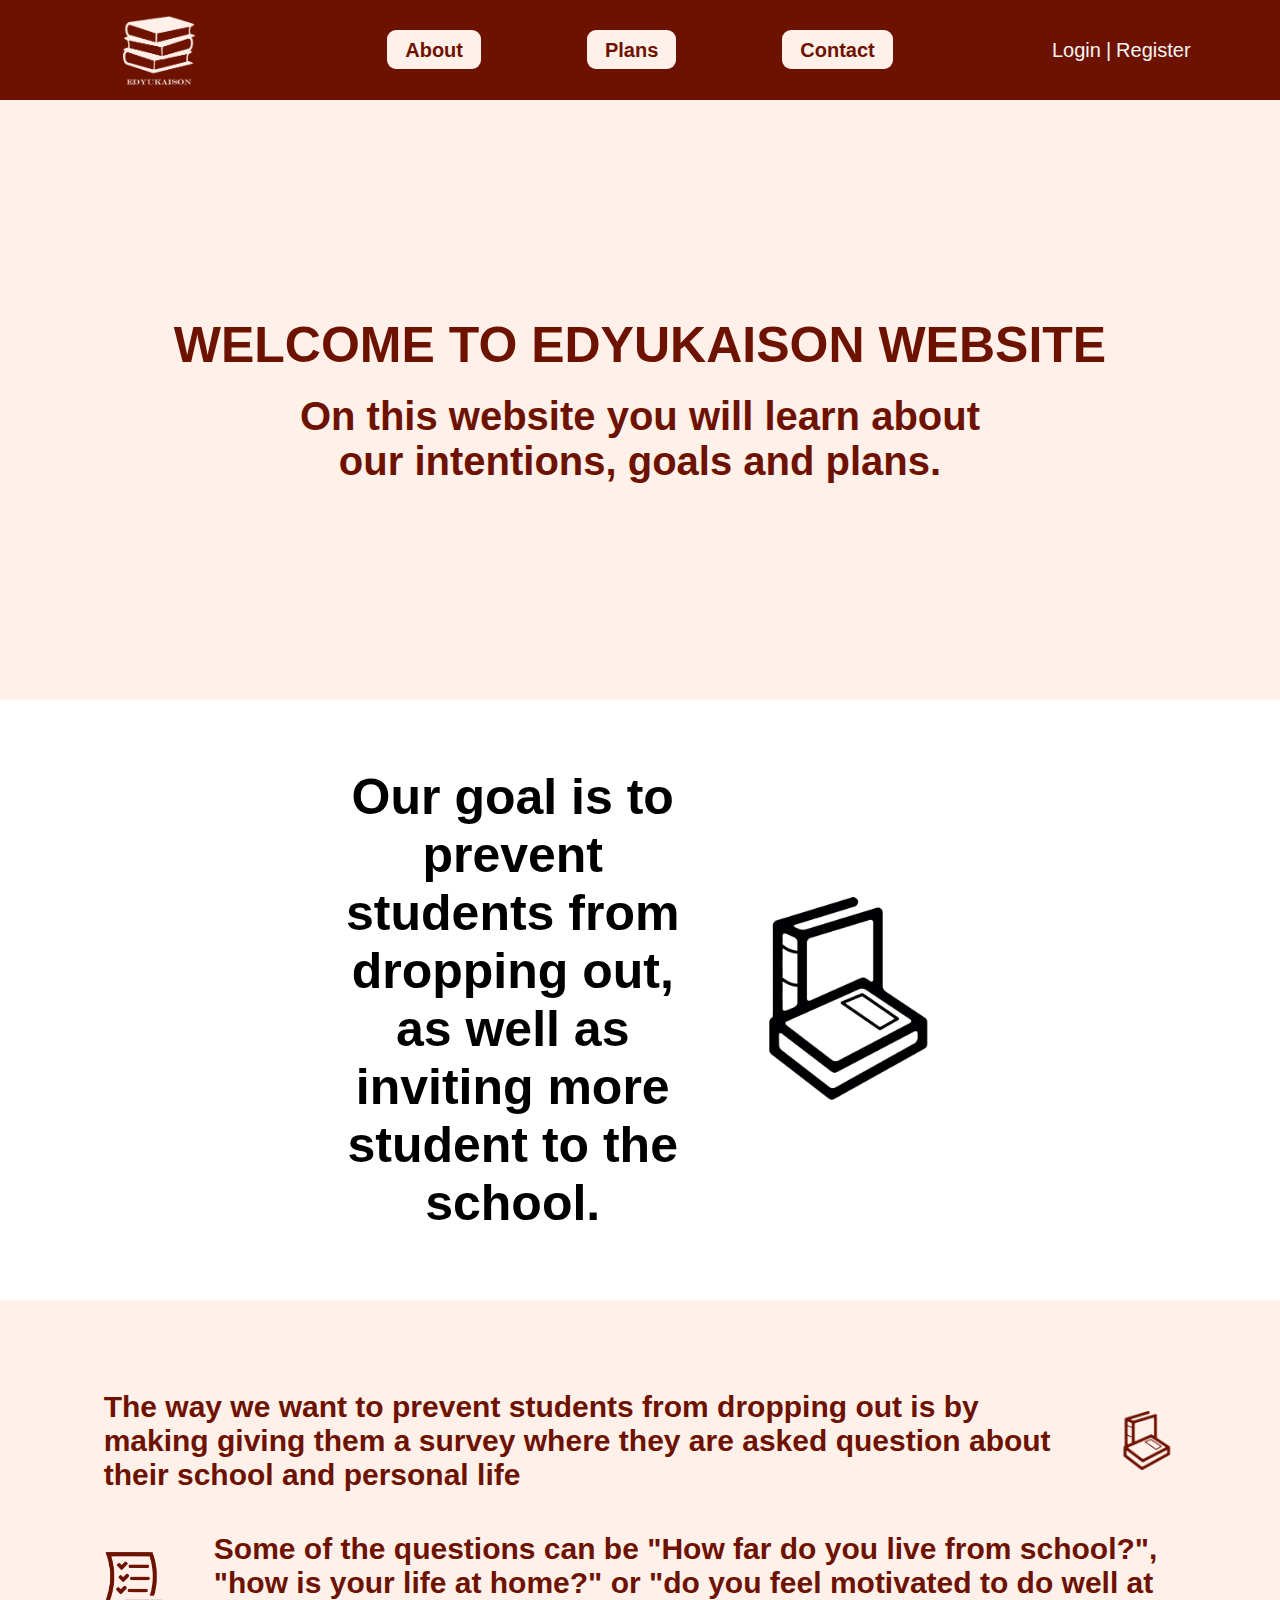
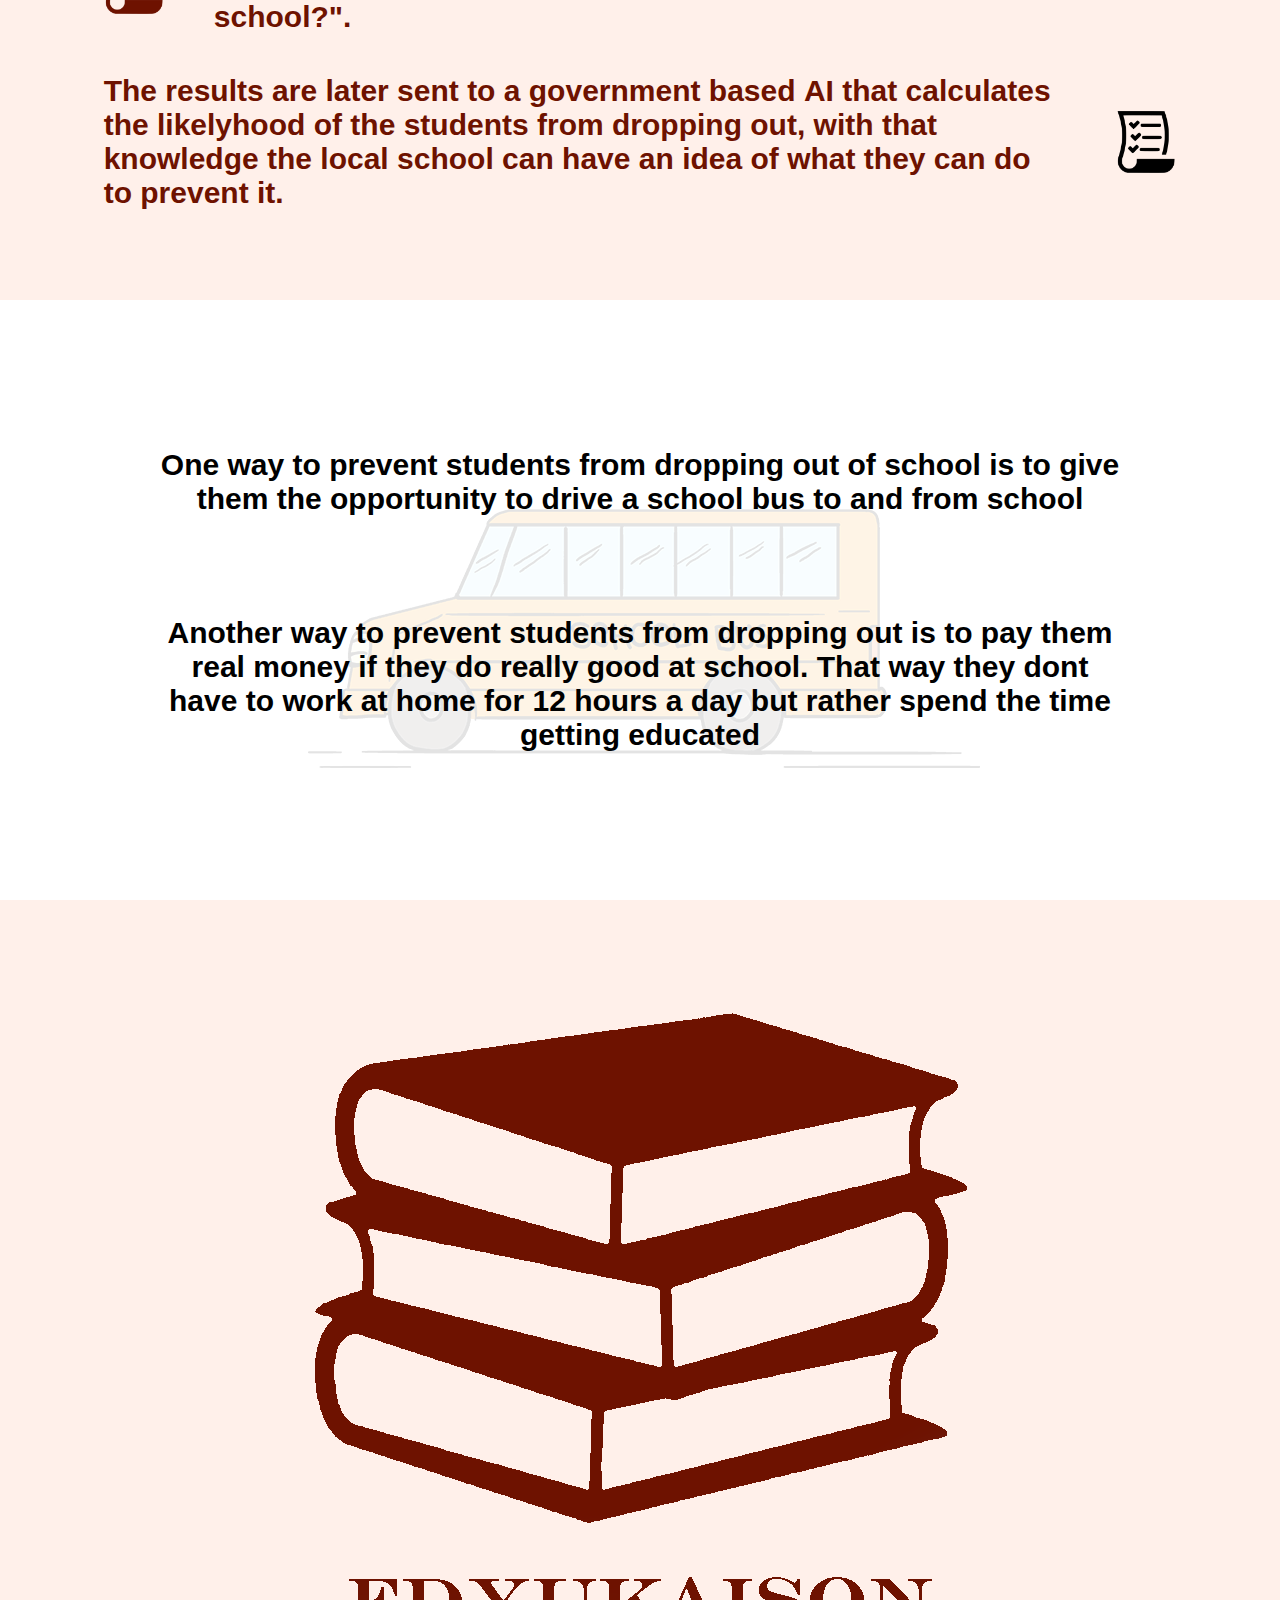
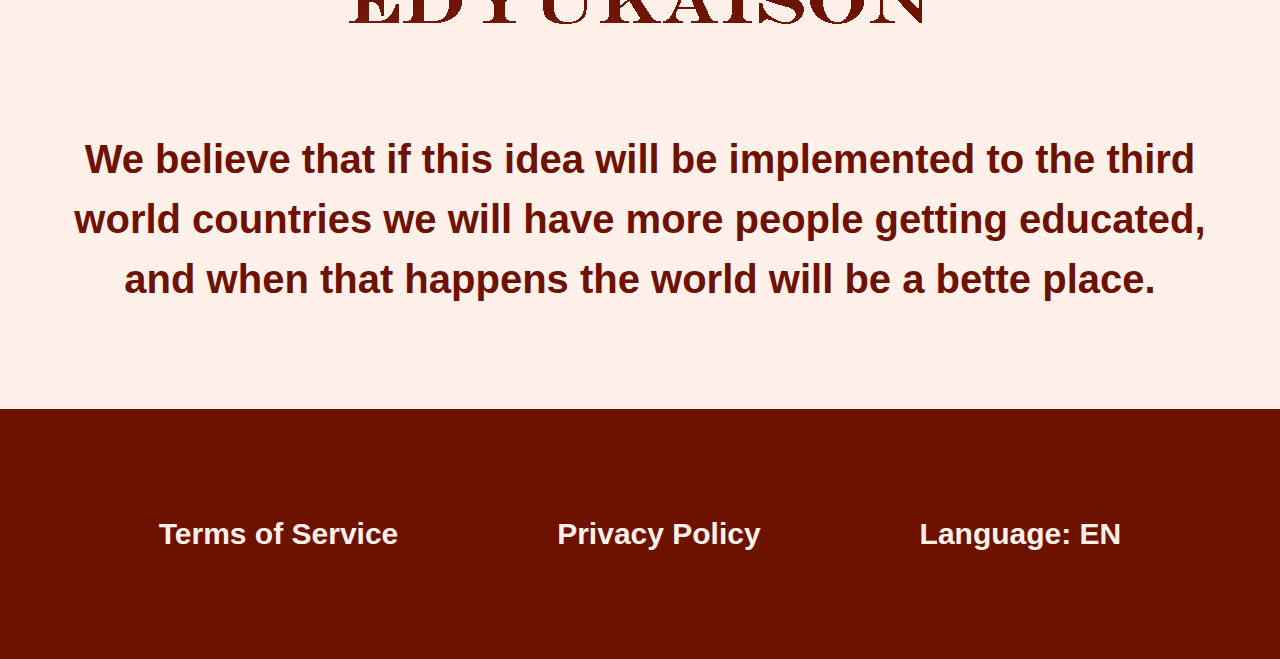
==== index.html @ 0a2b4a17 "Innovation" ====
<!DOCTYPE html>
<html lang="en">

<head>
  <meta charset="UTF-8">
  <meta name="viewport" content="width=device-width, initial-scale=1.0">
  <title>index</title>
  <link rel="stylesheet" href="styles/styles.css">
  <link href="https://fonts.googleapis.com/css2?family=Roboto:wght@100;300;400;500;700;900&display=swap" rel="stylesheet">
</head>

<body>
  <header>
    <div class="wrapper">
      <div class="logo-container">
        <a href="#">
          <img src="images/EDYUKAISON-logo.png" alt="Logo-image">
        </a>
      </div>

      <nav class="nav-header">
        <ul>
          <li><a href="#">About</a></li>
          <li><a href="#">Plans</a></li>
          <li><a href="#">Contact</a></li>
        </ul>
      </nav>

      <div class="log-in-out">
        <a href="#">Login</a>
        <span class="login-register-spacing">|</span>
        <a href="#">Register</a>
      </div>
    </div>
  </header>

  <main>
    <section>
      <h1>
        WELCOME TO EDYUKAISON WEBSITE
      </h1>
      
      <p>
        On this website you will learn about our intentions, goals and plans.
      </p>
    </section>
    
    <section>
      <div class="wrapper">
        <div class="section-2-container">
          <div class="text">
            Our goal is to prevent students from dropping out, as well as inviting more student to the school.
          </div>

          <div class="image-content">
            <img src="images/book-icon.png" alt="">
          </div>
        </div>
      </div>
    </section>

    <section>
      <div class="wrapper">
        <div class="section-3-container">
          <div class="container-1">
            <p>
              The way we want to <b>prevent students from dropping out</b> is by making giving them a <b>survey</b> where they are asked <b>question</b> about their school and personal life
            </p>
            <img src="images/book-icon-2.png" alt="list-icon">
          </div>

          <div class="container-2">
            <img src="images/list-icon-2.png" alt="list-icon">
            <p>
              Some of the questions can be <b>"How far do you live from school?", "how is your life at home?"</b> or <b>"do you feel motivated to do well at school?"</b>.
            </p>
          </div>

          <div class="container-3">
            <p>
              The results are later sent to a government based <b>AI</b> that calculates the likelyhood of the students from dropping out, with that knowledge the <b>local school</b> can have an idea of what they can do to <b>prevent it</b>.              
            </p>
            <img src="images/list-icon.png" alt="list-icon">
          </div>
        </div>
      </div>
    </section>

    <section>
      <div class="wrapper" style="position: relative;">
        <img src="images/school-bus.png" alt="School Bus Image">

        <div class="section-4-container">
          <p>
            One way to prevent students from dropping out of school is to give them the opportunity to drive a school bus to and from school
          </p>

          <p>
            Another way to prevent students from dropping out is to pay them real money if they do really good at school. That way they dont have to work at home for 12 hours a day but rather spend the time getting educated
          </p>
        </div>
      </div>
    </section>

    <section>
      <div class="wrapper">
        <div class="section-5-container">
          <img src="images/EDYUKAISON-logo-2.png" alt="Logo-image">
          
          <p>
            We believe that if this idea will be implemented to the third world countries we will have more people getting educated, and when that happens the world will be a bette place.
          </p>
        </div>
      </div>
    </section>

    <footer>
      <div class="wrapper">
        <div class="footer-container">
          <nav class="nav-footer">
            <ul>
              <li><a href="#">Terms of Service</a></li>
              <li><a href="#">Privacy Policy</a></li>
              <li><a href="#">Language: EN</a></li>
            </ul>
          </nav>
        </div>
      </div>
    </footer>
  </main>
</body>

</html>
---- styles/styles.css ----
*, *::before, *::after {
  margin: 0;
  padding: 0;
  list-style: none;
  text-decoration: none;
  box-sizing: border-box;
  font-family: 'DM Sans', sans-serif;
}
  
body {
  overflow-x: hidden;
}

header {
  height: 100px;
  background-color: #6e1200;
  color: whitesmoke;
}

.wrapper {
  display: flex;
  justify-content: center;
  width: 94vw;
  height: 100%;
  max-width: 1500px;
  margin: auto;
}

.logo-container {
  width: 20%;
  display: flex;
  justify-content: center;
  align-items: center;
}

.logo-container a img {
  width: 20%;
  display: flex;
  justify-content: center;
  align-items: center;
}

.logo-container a img {
  width: 30%;
  margin: auto;
}

.nav-header {
  width: 60%;
  display: flex;
  align-items: center;
  justify-content: center;
}

.nav-header ul {
  width: 70%;
  display: flex;
  justify-content: space-between;
  align-items: center;
}

.nav-header ul li a {
  padding: .7vw 1.4vw;
  font-size: 20px;
  font-weight: 700;
  background-color: #fff0ea;
  color: #6e1200;
  border-radius: 9px;
}

.log-in-out {
  font-size: 20px;
  width: 20%;
  display: flex;
  justify-content: center;
  align-items: center;
}

.log-in-out a {
  color: whitesmoke;  
}

.login-register-spacing {
  margin: 0px 5px;
}

/* header ends */

/* main starts */

section {
  display: flex;
  align-items: center;
  justify-content: center;
}

section:nth-child(1) {
  color: #6e1200;
  flex-direction: column;
  min-height: 600px;
  background-color: #fff0ea;
}

section:nth-child(1) h1 {
  font-size: 50px;
  font-weight: 900;
}

section:nth-child(1) p {
  font-size: 40px;
  font-weight: 700;
  width: 70vw;
  max-width: 700px;
  text-align: center;
  margin-top: 20px;
}

section:nth-child(2) {
  color: #6e1200;
  flex-direction: column;
  min-height: 600px;
}

section:nth-child(2) {
  display: flex;
  justify-content: center;
  align-items: center;
  width: 100%;
}

.section-2-container {
  display: flex;
  justify-content: center;
  align-items: center;
}

.section-2-container .text {
  max-width: 30%;
  font-size: 50px;
  font-weight: 700;
  color: rgb(0, 0, 0);
  text-align: center;
}

.section-2-container .image-content {
  max-width: 17%;
  display: flex;
  justify-content: center;
  align-items: center;
  margin-left: 50px;
}

.section-2-container .image-content img {
  max-width: 100%;
}

section:nth-child(3) {
  color: #6e1200;
  background-color: rgb(255, 240, 234);
}

.section-3-container {
  display: flex;
  justify-content: center;
  align-items: center;
  flex-direction: column;
  min-height: 600px;
  font-size: 30px;
  font-weight:700;
  width: auto;
}

.section-3-container .container-1,
.section-3-container .container-2,
.section-3-container .container-3 {
  display: flex;
  align-items: center;
  margin: 20px 0px;
  justify-content: center;
}

/* .section-3-container .container-2 {
}

.section-3-container .container-3 {
} */


.section-3-container div img {
  width: 5%;
  margin: auto;
  margin-left: 50px;
  margin-right: 0;
}

.section-3-container div:nth-child(2) img {
  margin-left: 0;
  margin-right: 50px;
}

.section-3-container div p {
  width: 80%;
}

section:nth-child(4) .wrapper {
  height: 600px;
  overflow: hidden;
}

section:nth-child(4) img {
  position: absolute;  
}

.section-4-container {
  display: flex;
  align-items: center;
  justify-content: center;
  flex-direction: column;
  position: absolute;
  top: 0;
  left: 0;
  width: 100%;
  height: 100%;
}

.section-4-container p {
  font-weight: 700;
  max-width: 80%;
  font-size: 30px;
  text-align: center;
}

.section-4-container p:nth-child(1) {
  margin-bottom: 50px;
}

.section-4-container p:nth-child(2) {
  margin-top: 50px;
}

section:nth-child(5) {
  background-color: rgb(255, 240, 234);
}

.section-5-container {
  display: flex;
  align-items: center;
  justify-content: center;
  flex-direction: column;
  min-height: 900px;
}

.section-5-container img {
  margin-top: 100px;
}

.section-5-container p {
  color: #6e1200;
  margin-top: 100px;
  margin-bottom: 100px;
  font-weight: 900;
  line-height: 60px;
  font-size: 40px;
  text-align: center;
}

/* main ends */

/* footer starts */

footer {
  background-color: #6e1200;
}

.footer-container {
  display: flex;
  align-items: center;
  justify-content: center;
  height: 250px;
  width: 100%;
}

.nav-footer {
  width: 100%;
}

.nav-footer ul {
  display: flex;
  align-items: center;
  justify-content: space-between;
  width: 80%;
  margin: auto;
}

.nav-footer ul li a {
  color: rgb(255, 240, 234);
  font-size: 30px;
  font-weight: 700;
}
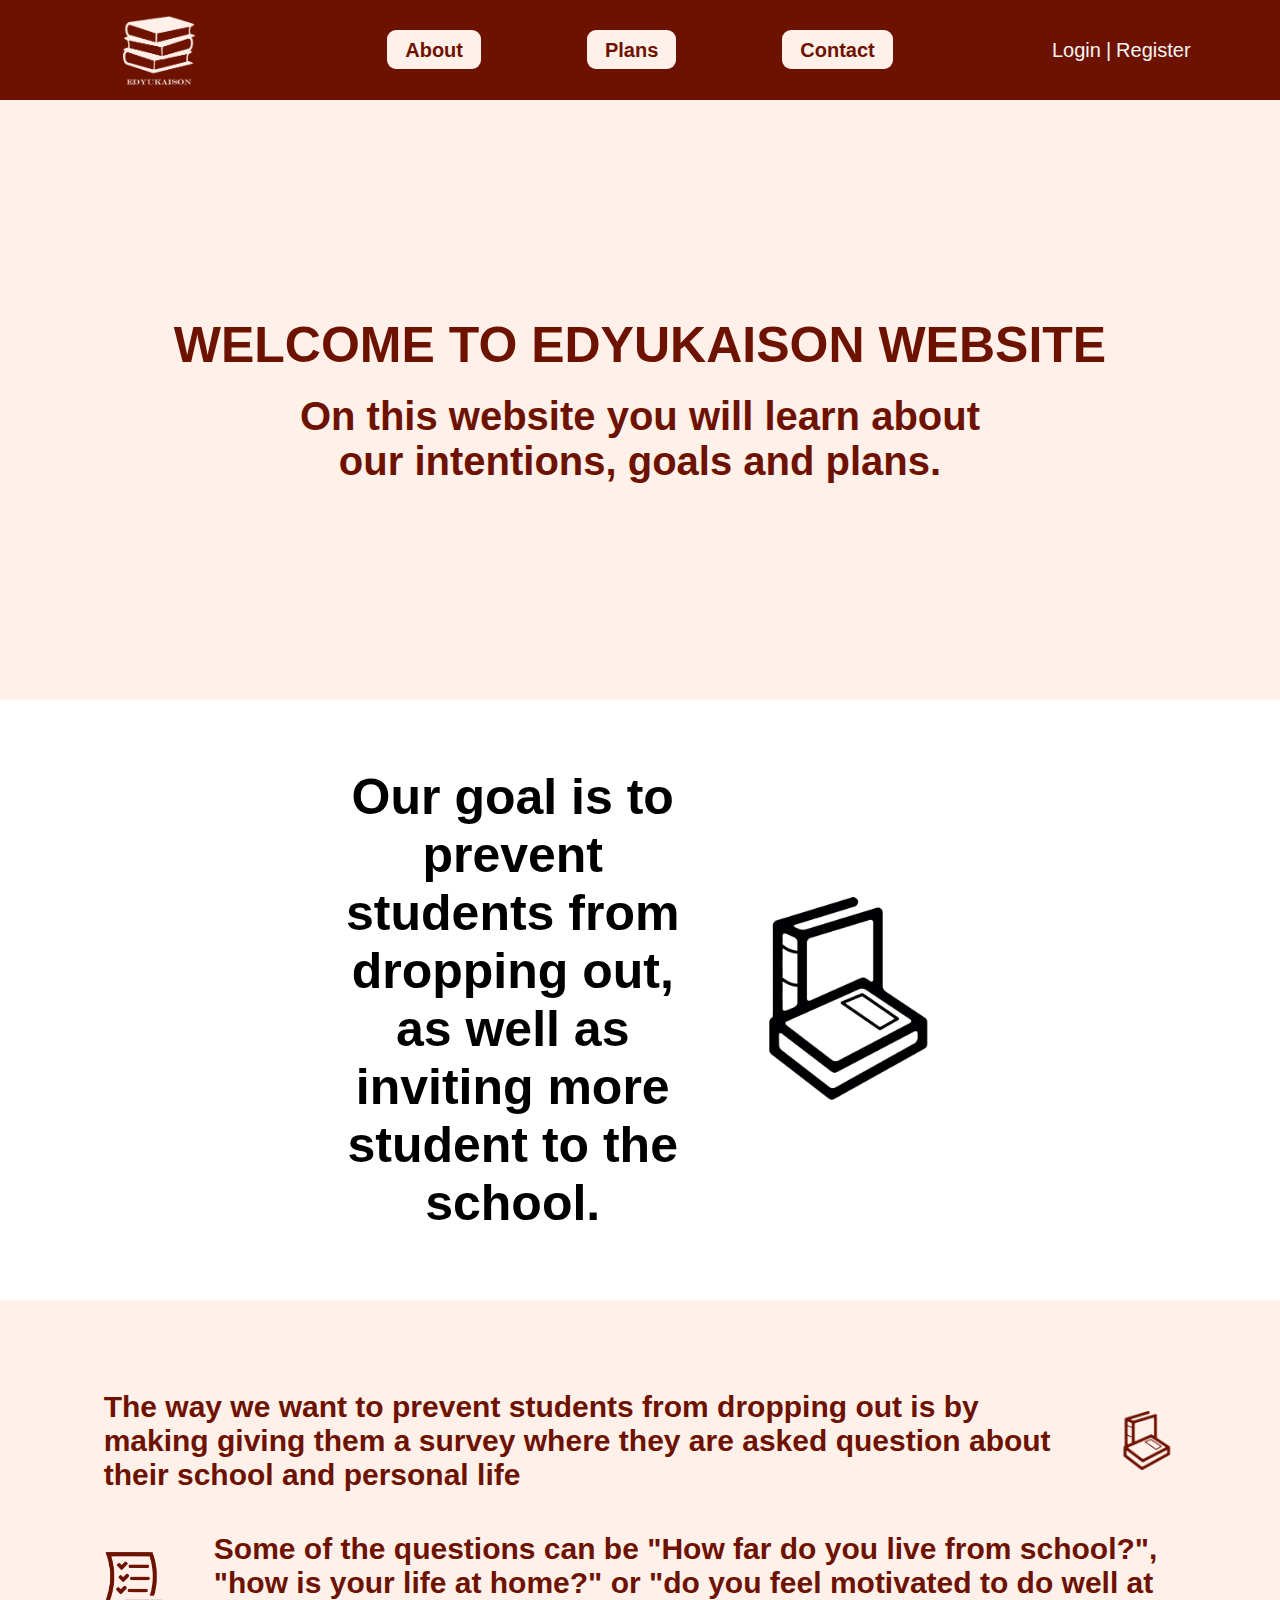
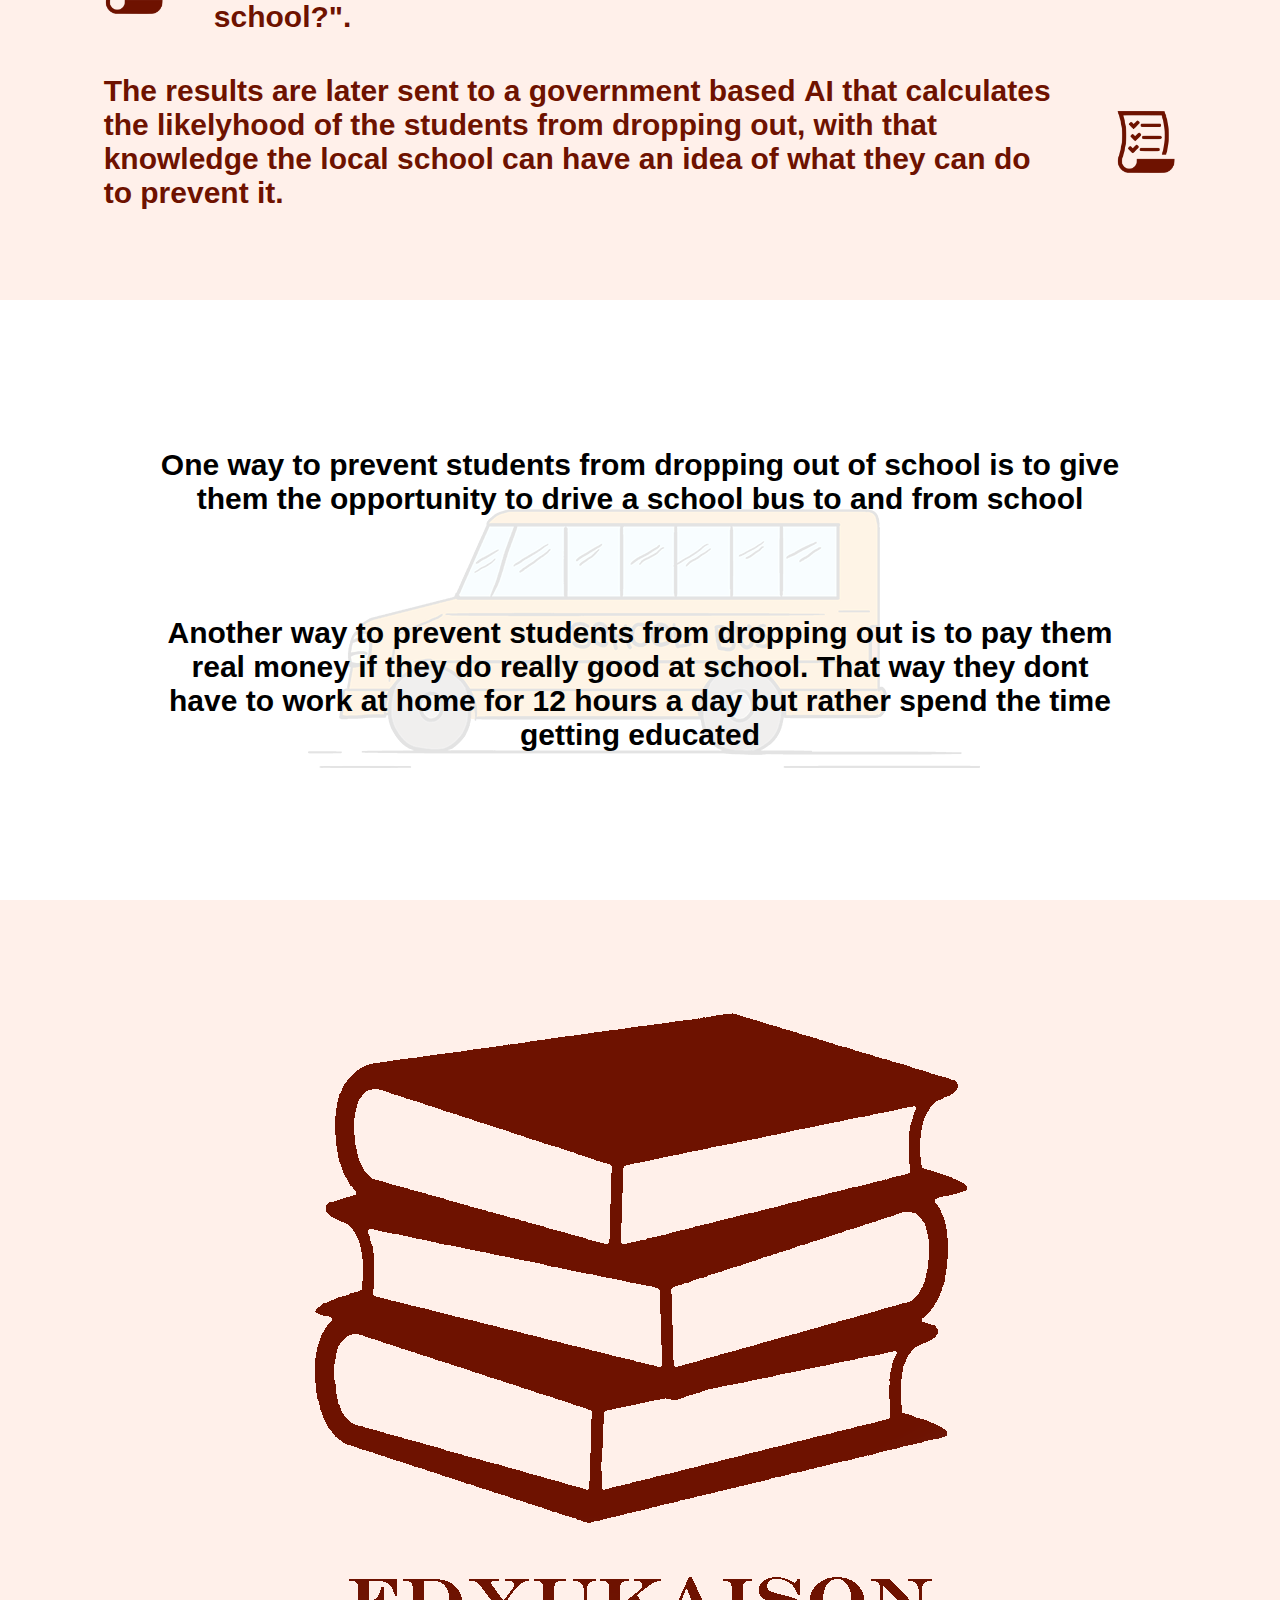
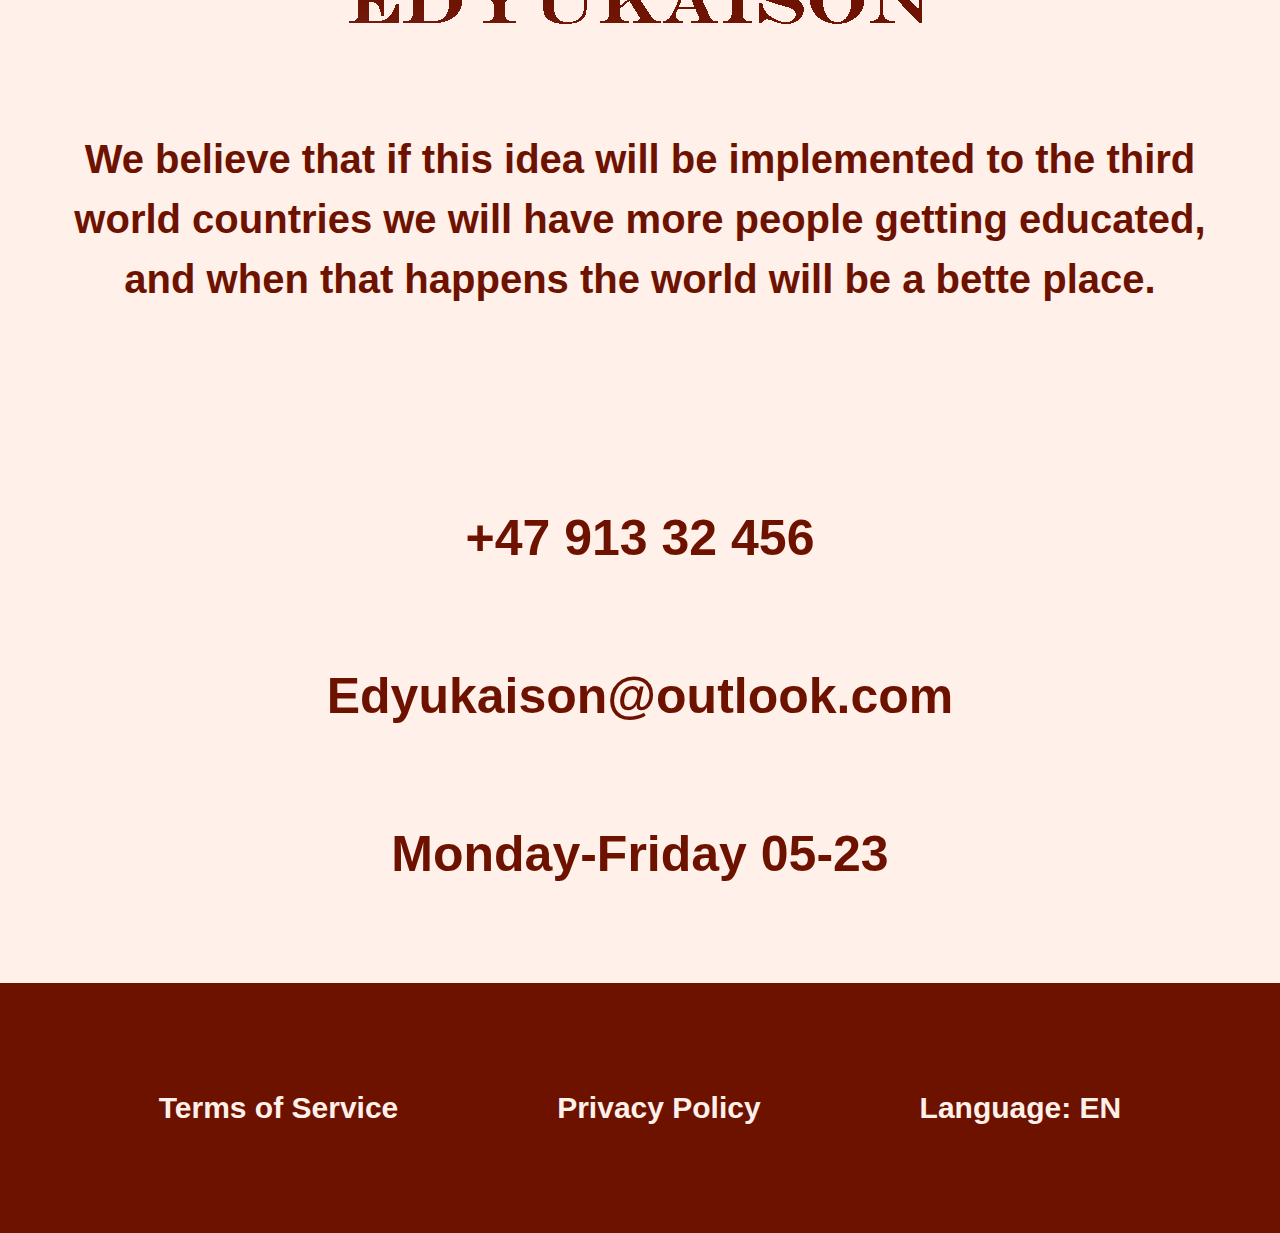
==== commit cb913bef: "k" ====
--- a/index.html
+++ b/index.html
@@ -20,9 +20,9 @@
 
       <nav class="nav-header">
         <ul>
-          <li><a href="#">About</a></li>
-          <li><a href="#">Plans</a></li>
-          <li><a href="#">Contact</a></li>
+          <li><a href="#About-us">About</a></li>
+          <li><a href="#Plans">Plans</a></li>
+          <li><a href="#Contact">Contact</a></li>
         </ul>
       </nav>
 
@@ -35,7 +35,7 @@
   </header>
 
   <main>
-    <section>
+    <section id="About-us">
       <h1>
         WELCOME TO EDYUKAISON WEBSITE
       </h1>
@@ -45,7 +45,7 @@
       </p>
     </section>
     
-    <section>
+    <section id="Plans">
       <div class="wrapper">
         <div class="section-2-container">
           <div class="text">
@@ -80,7 +80,7 @@
             <p>
               The results are later sent to a government based <b>AI</b> that calculates the likelyhood of the students from dropping out, with that knowledge the <b>local school</b> can have an idea of what they can do to <b>prevent it</b>.              
             </p>
-            <img src="images/list-icon.png" alt="list-icon">
+            <img src="images/list-icon-2.png" alt="list-icon">
           </div>
         </div>
       </div>
@@ -114,6 +114,13 @@
       </div>
     </section>
 
+    <section class="Contact" id="Contact">
+      <span>+47 913 32 456</span>
+      <span>Edyukaison@outlook.com</span>
+      <span>Monday-Friday 05-23 </span>
+    </section>
+    
+
     <footer>
       <div class="wrapper">
         <div class="footer-container">
--- a/styles/styles.css
+++ b/styles/styles.css
@@ -264,6 +264,24 @@
   text-align: center;
 }
 
+section.Contact{
+  display: flex;
+  justify-content: center;
+  align-items: center;
+  background-color: rgb(255, 240, 234);
+  flex-direction: column;
+  padding-bottom: 100px;
+  
+}
+
+section.Contact span{
+  font-size: 50px;
+  font-weight: 700;
+  color: #6e1200;
+  margin-top:100px;
+
+
+}
 /* main ends */
 
 /* footer starts */
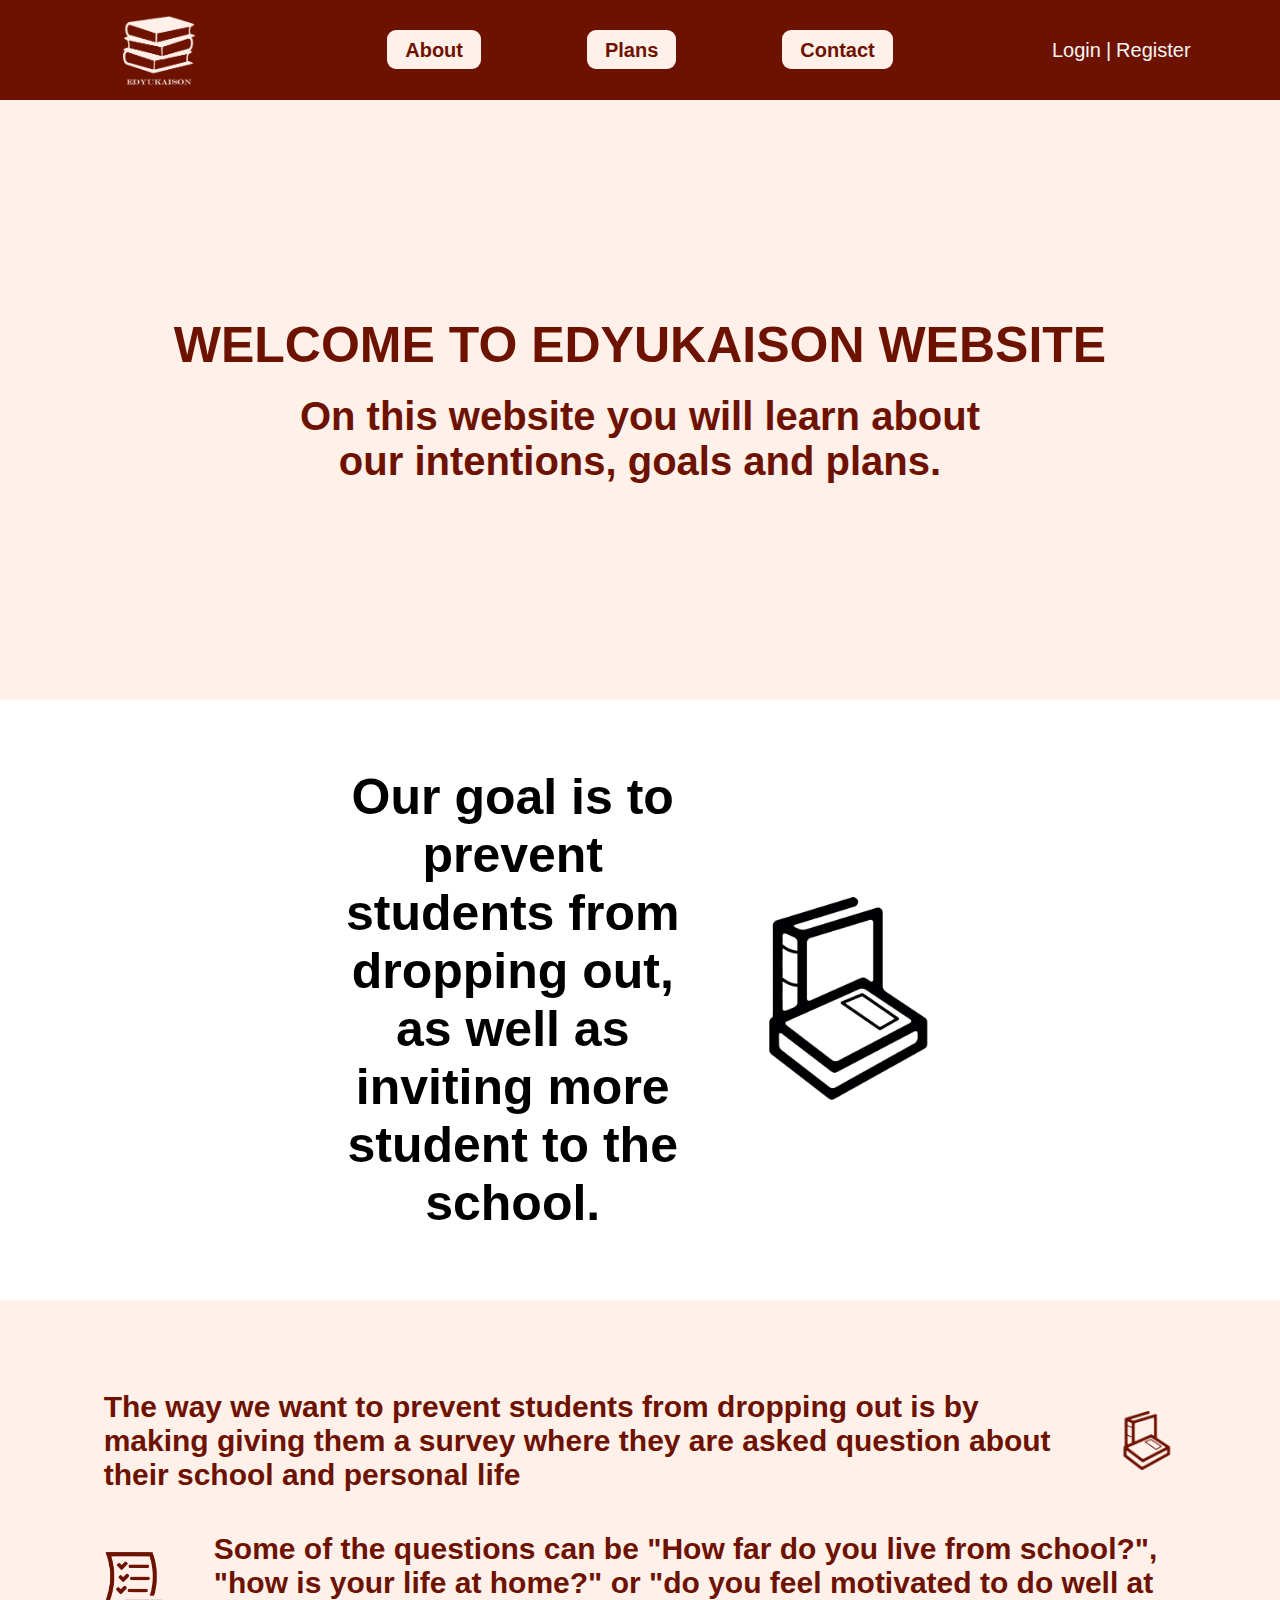
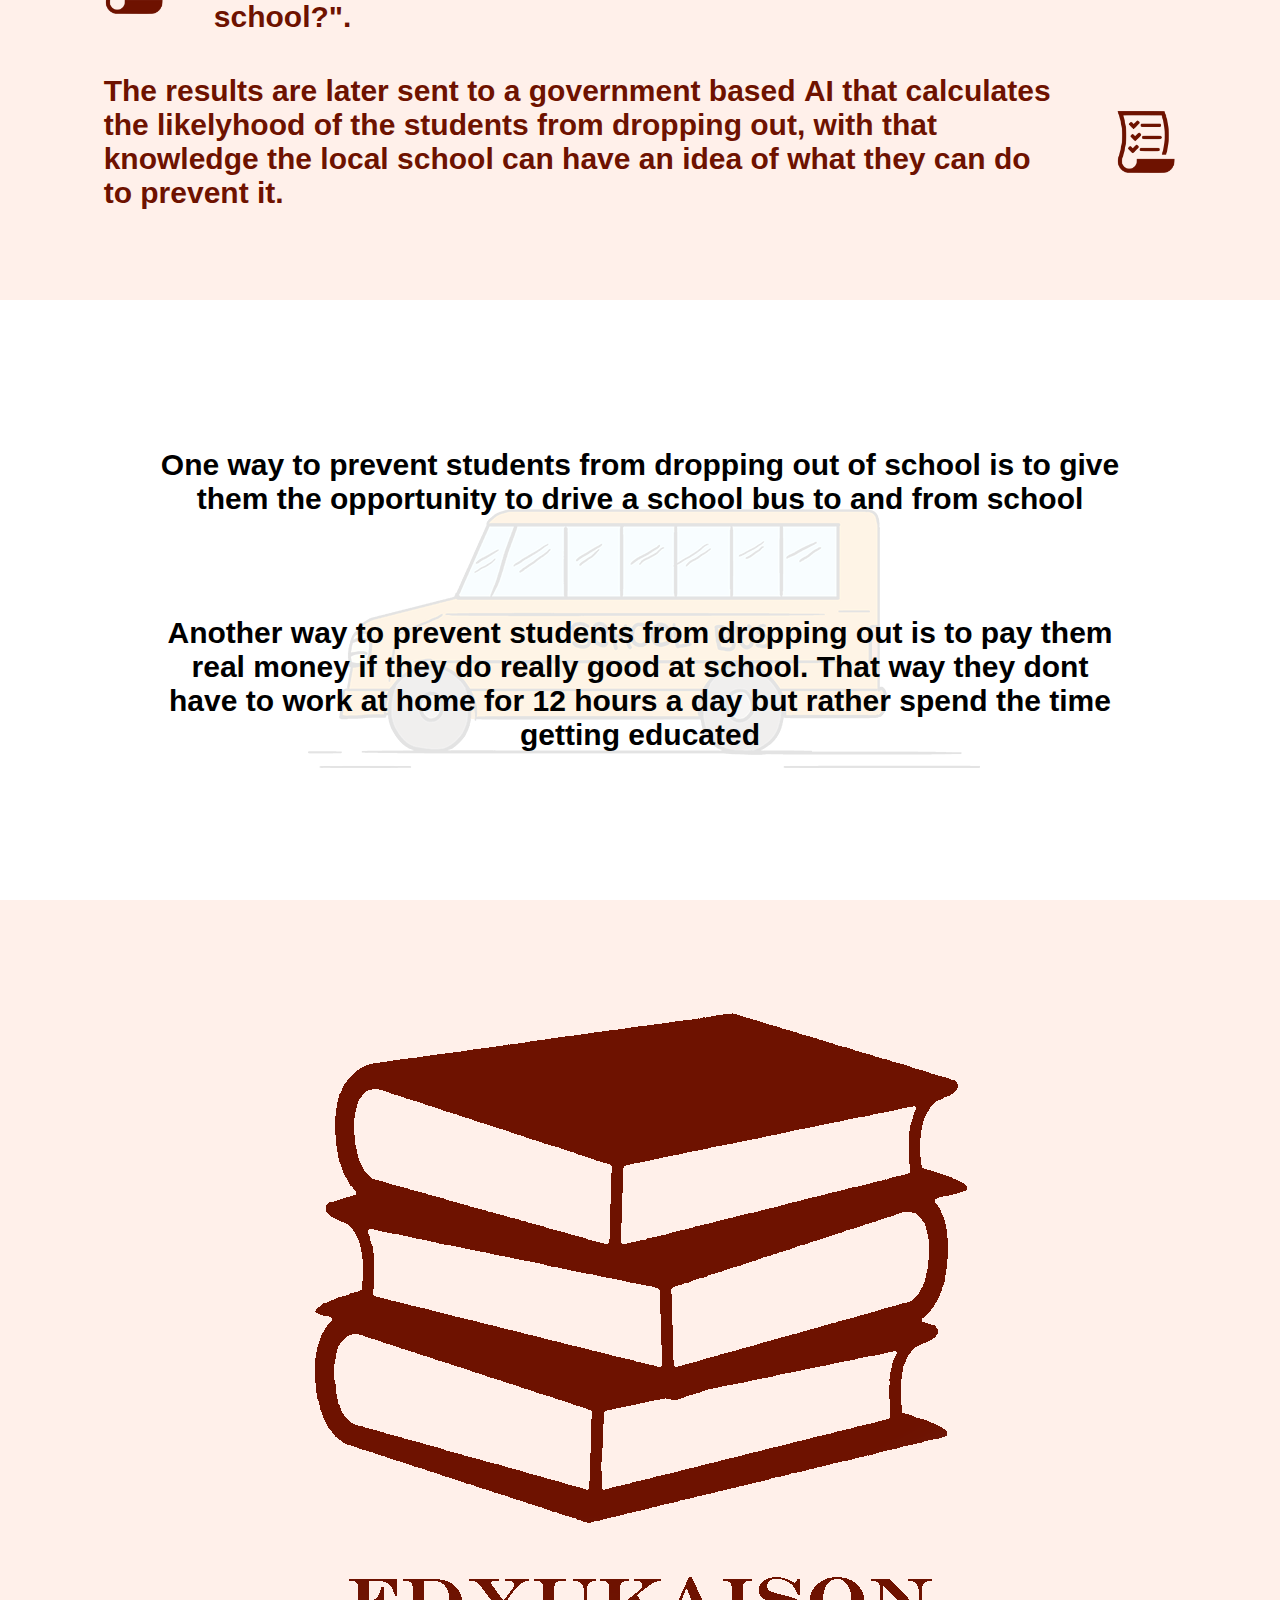
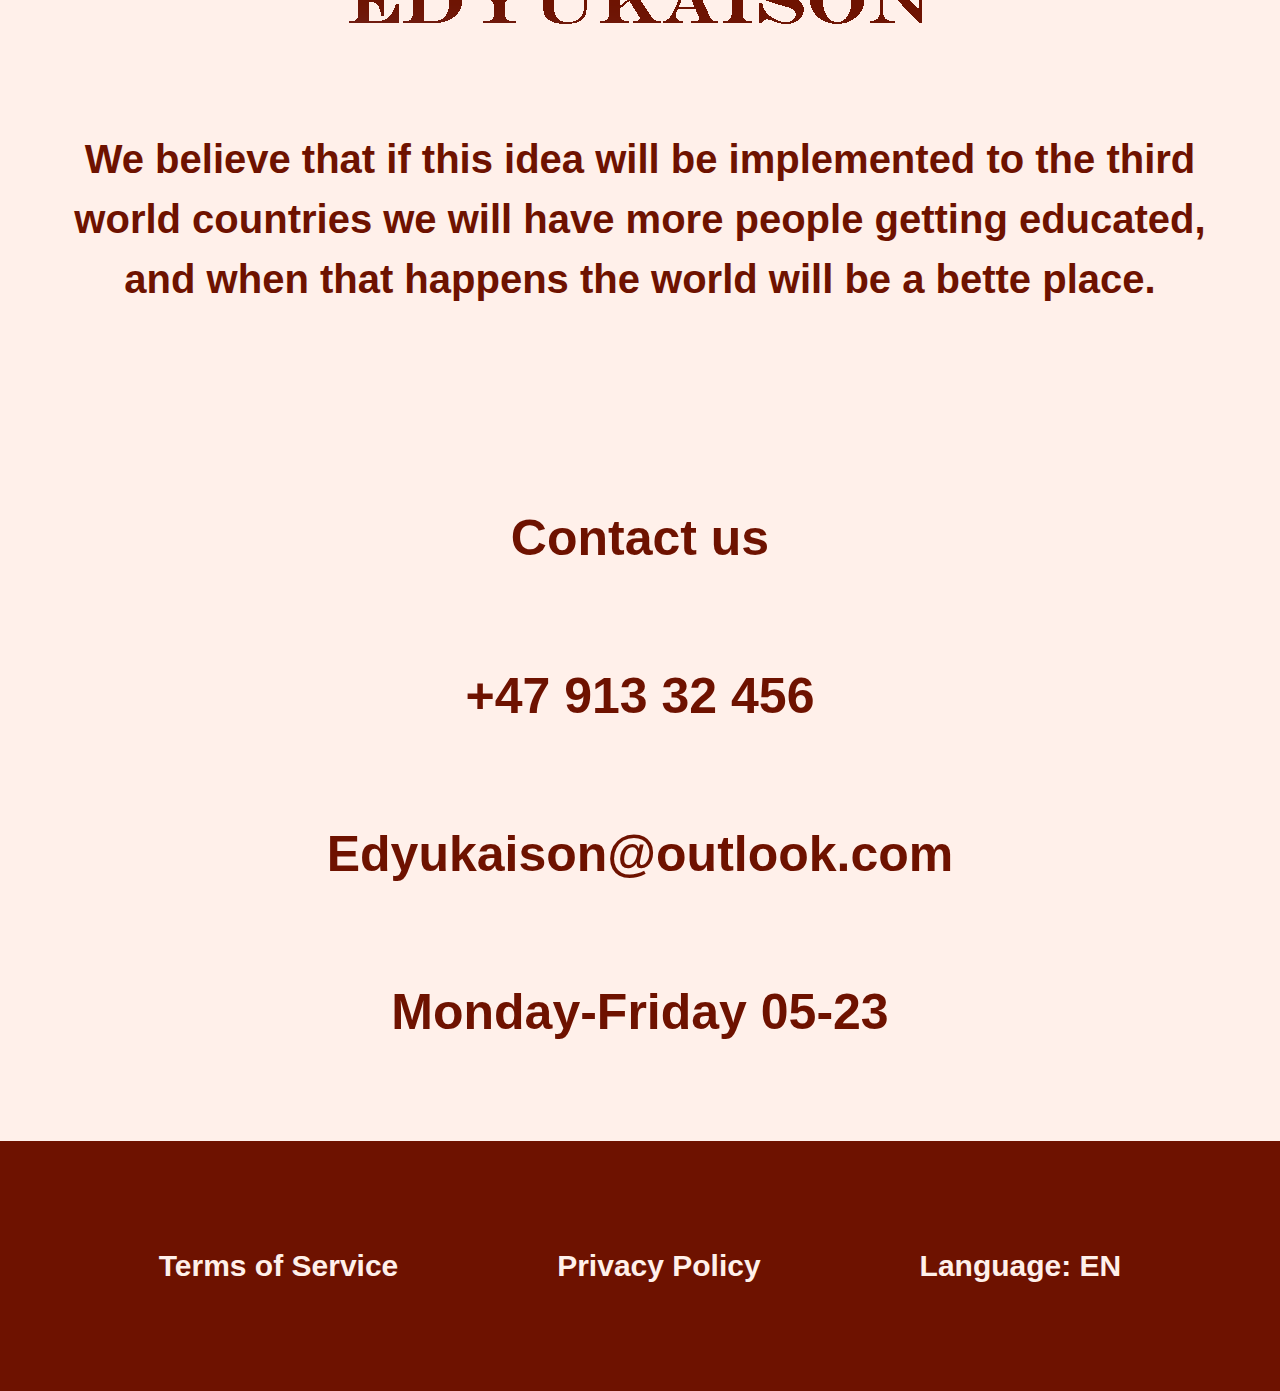
==== commit 508c6512: "hi" ====
--- a/index.html
+++ b/index.html
@@ -115,6 +115,7 @@
     </section>
 
     <section class="Contact" id="Contact">
+      <span>Contact us</span>
       <span>+47 913 32 456</span>
       <span>Edyukaison@outlook.com</span>
       <span>Monday-Friday 05-23 </span>
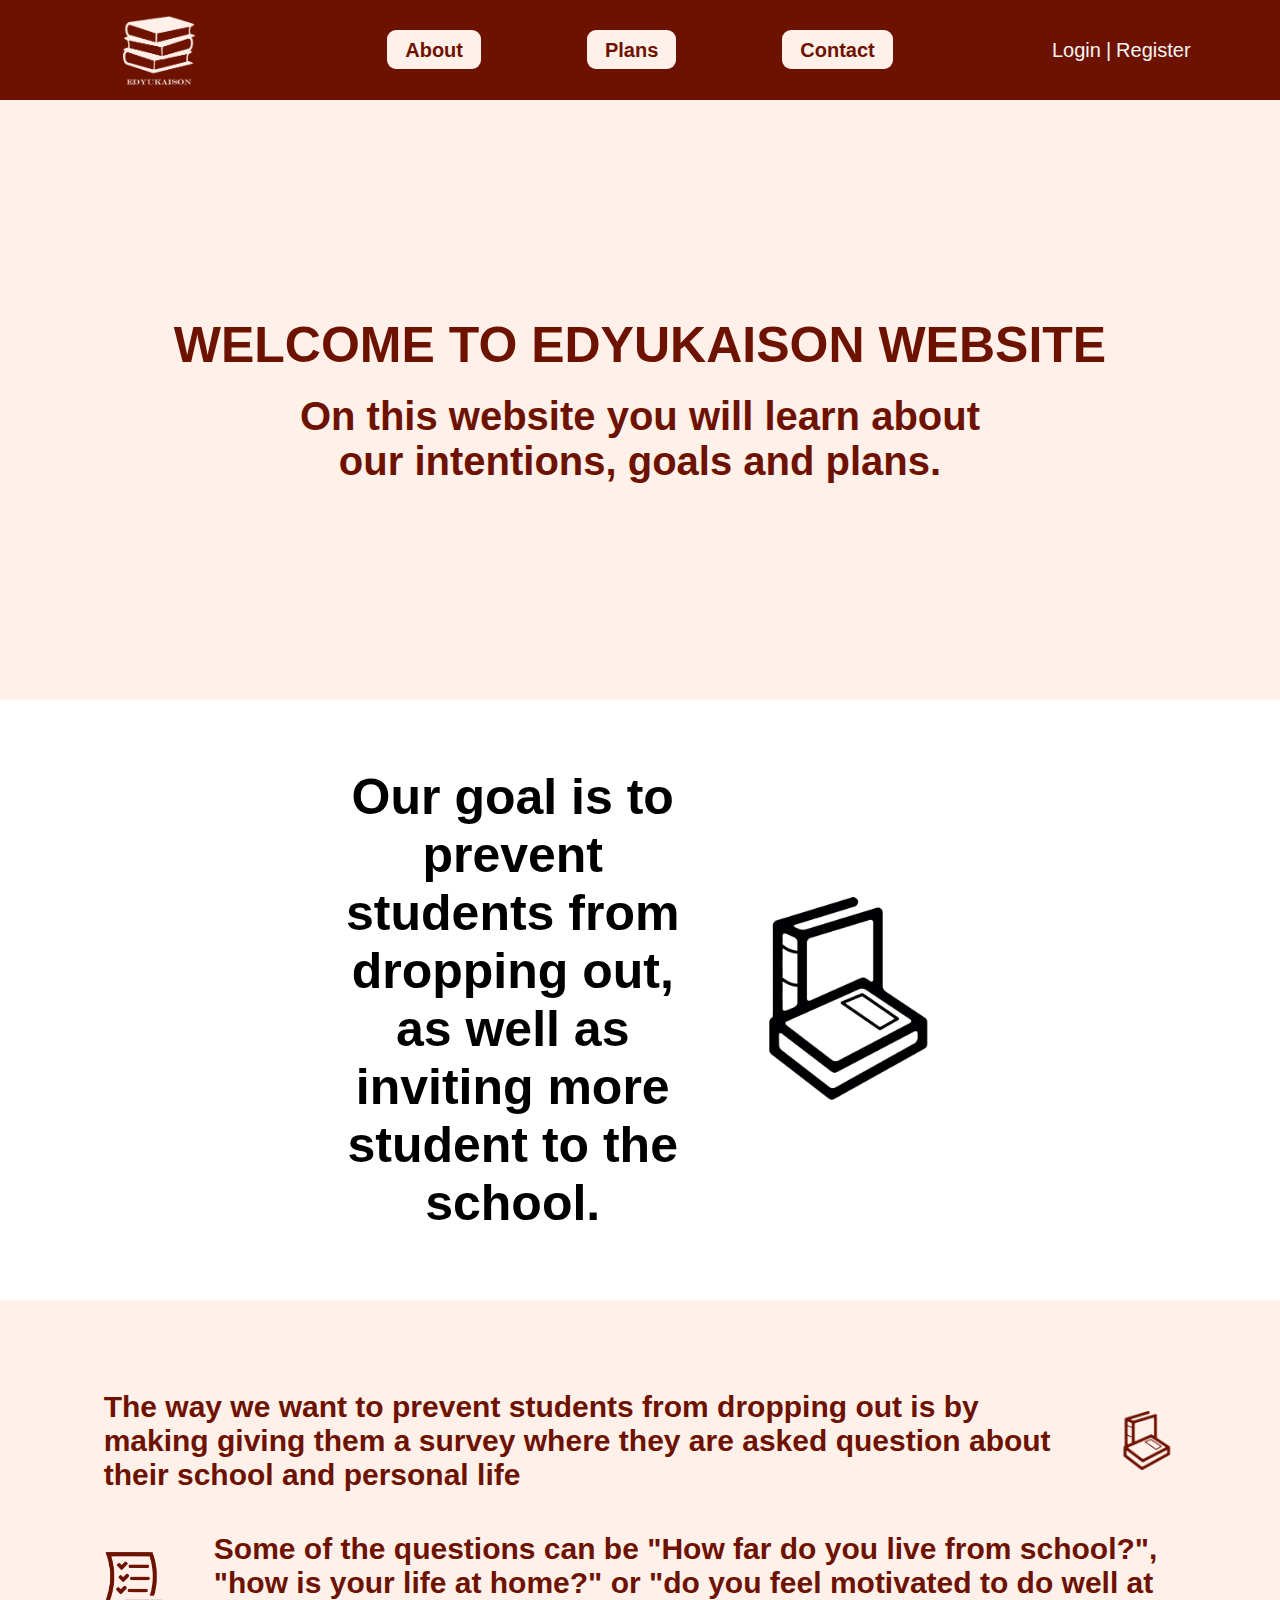
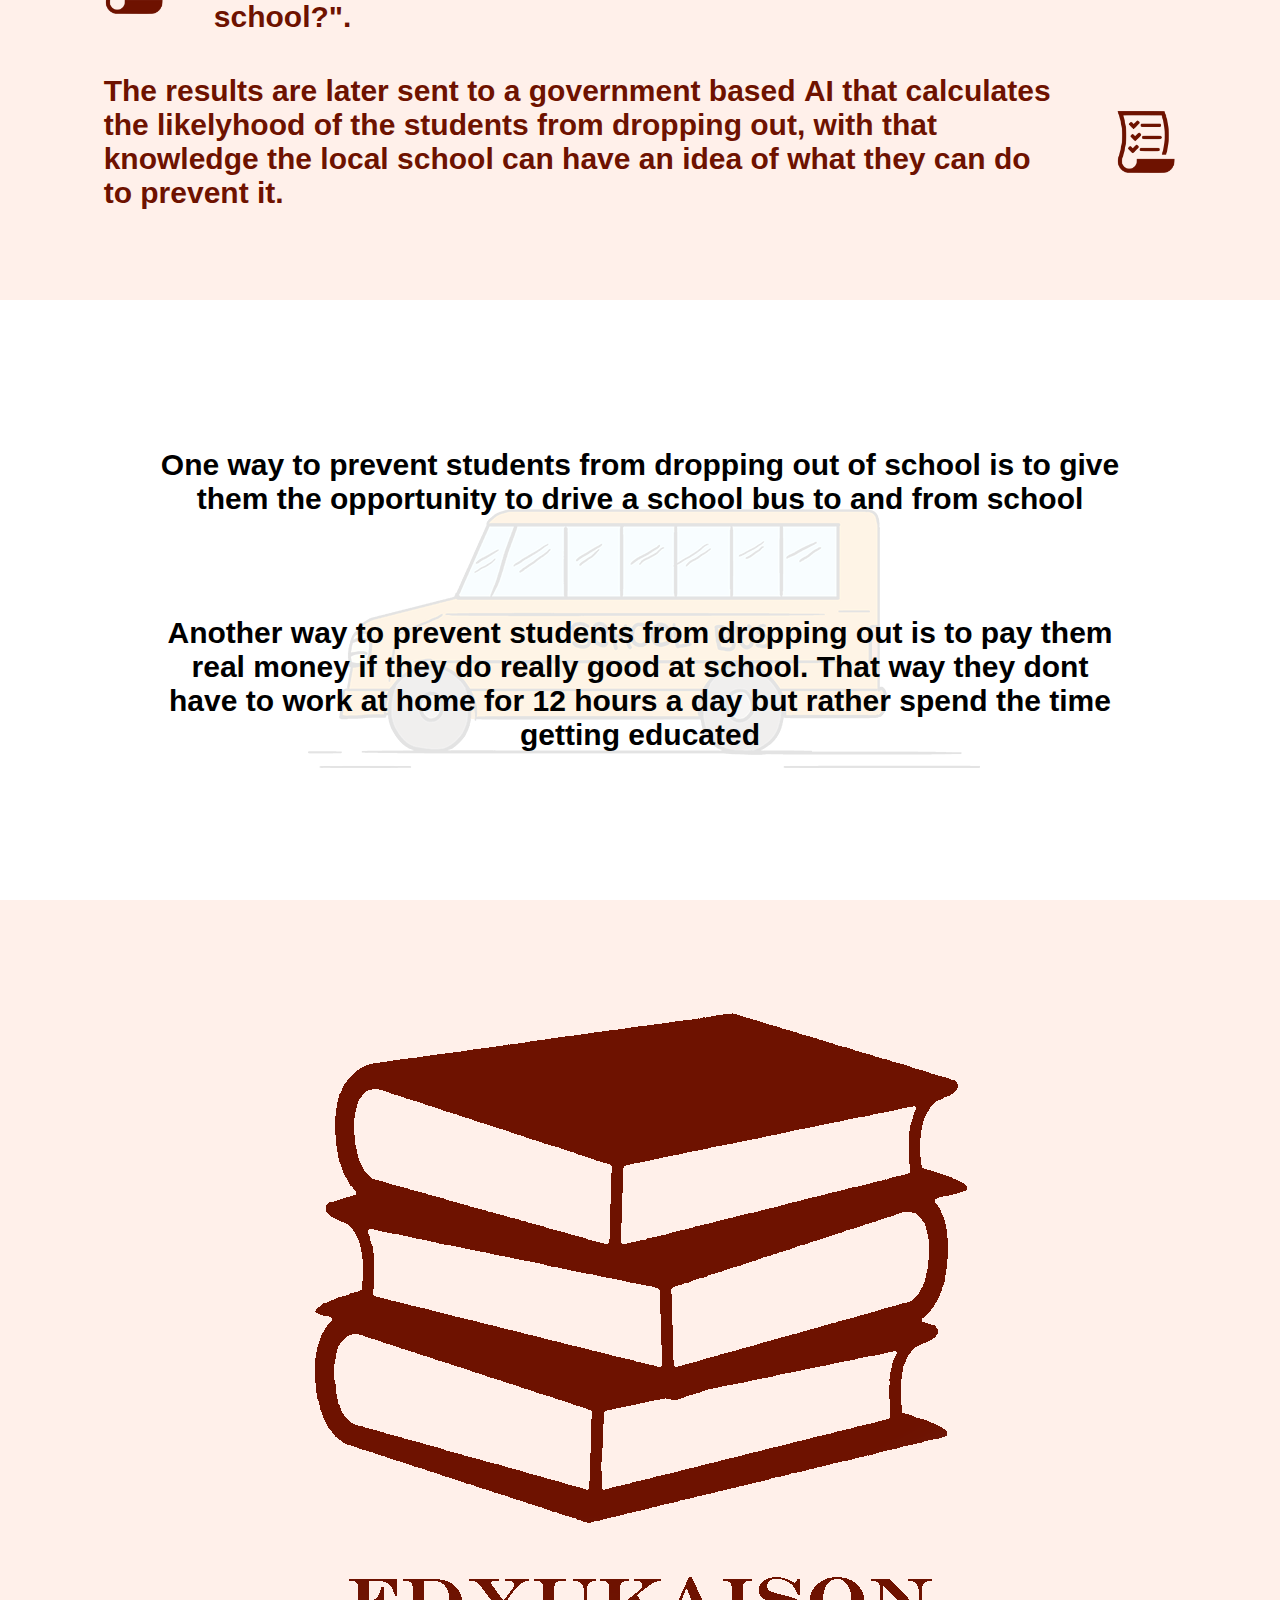
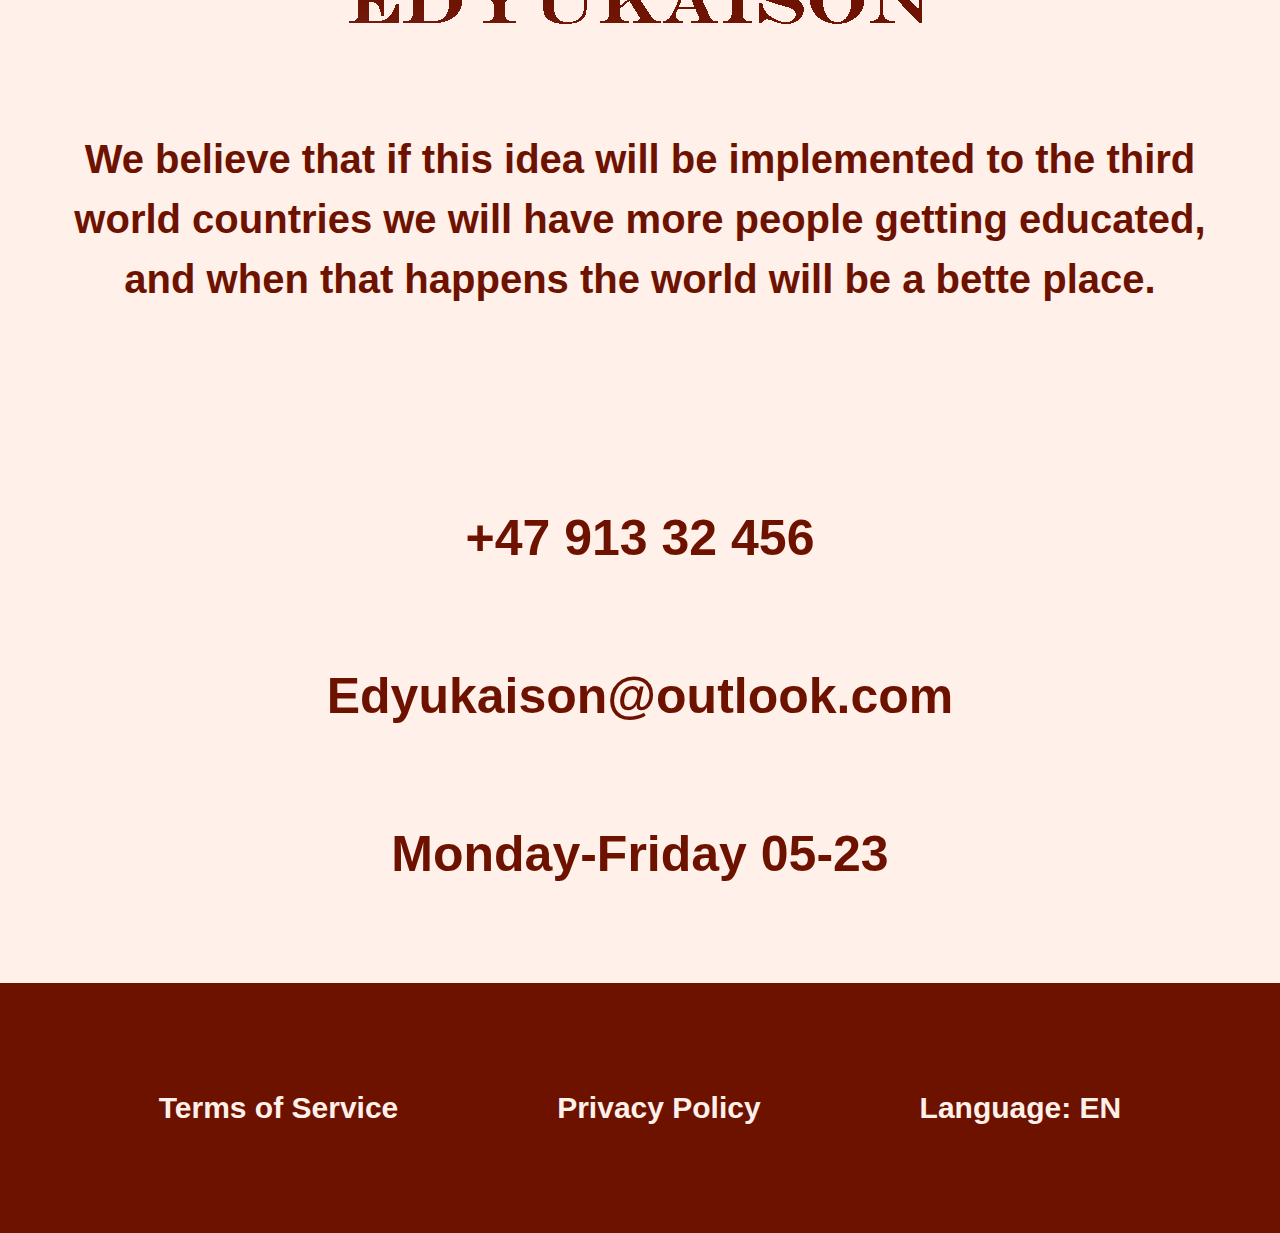
==== commit 3df9d1b4: "changes" ====
--- a/index.html
+++ b/index.html
@@ -115,7 +115,6 @@
     </section>
 
     <section class="Contact" id="Contact">
-      <span>Contact us</span>
       <span>+47 913 32 456</span>
       <span>Edyukaison@outlook.com</span>
       <span>Monday-Friday 05-23 </span>
--- a/styles/styles.css
+++ b/styles/styles.css
@@ -279,8 +279,6 @@
   font-weight: 700;
   color: #6e1200;
   margin-top:100px;
-
-
 }
 /* main ends */
 
